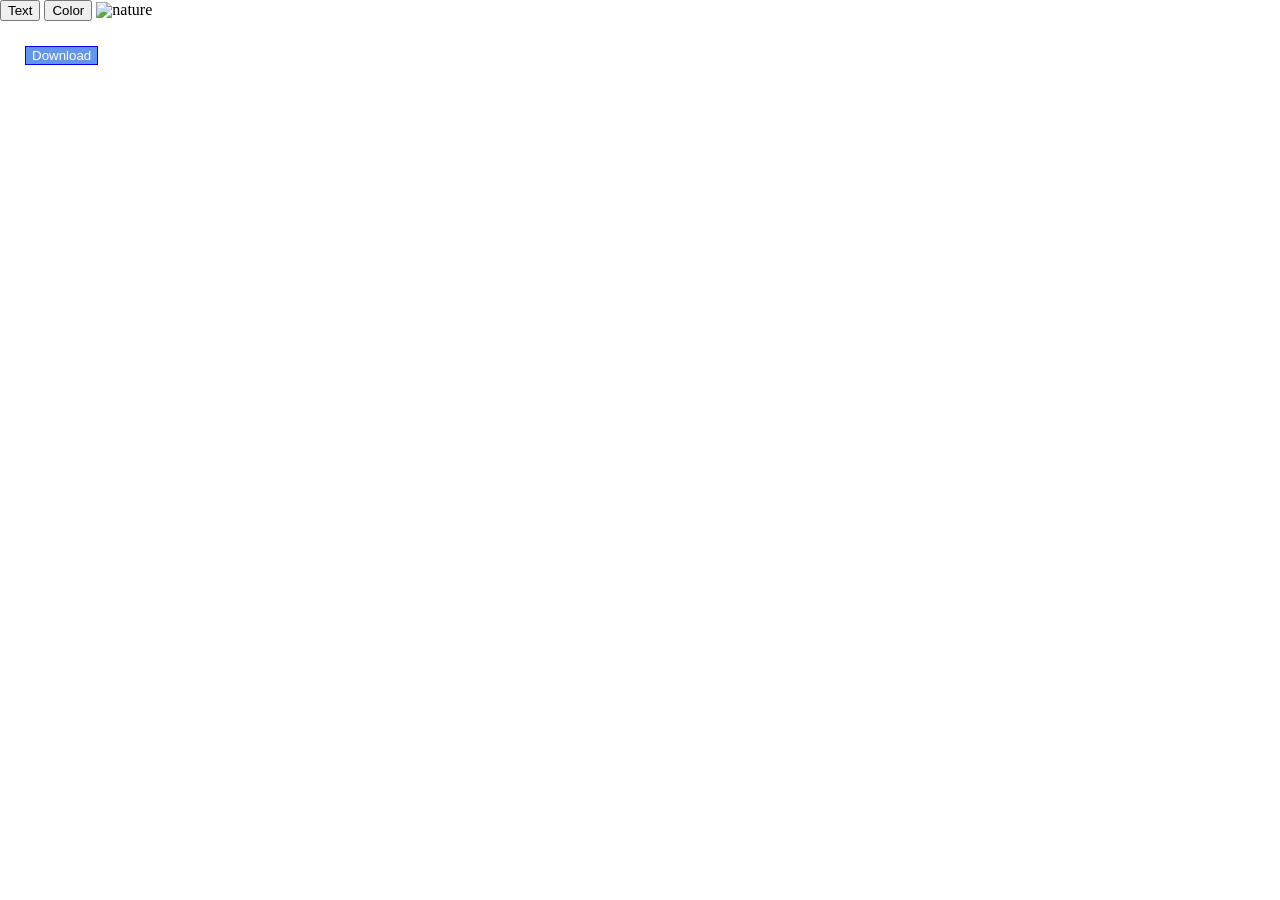
==== index.html @ aabfcf8d "Add DOM" ====
<!DOCTYPE html>
<html lang="en">
  <head>
    <meta charset="UTF-8" />
    <meta name="viewport" content="width=device-width, initial-scale=1.0" />
    <title>Document</title>
    <link rel="stylesheet" href="./assets/css/reset.css" />
    <link rel="stylesheet" href="./assets/css/style.css" />
    <link
      rel="stylesheet"
      href="https://cdnjs.cloudflare.com/ajax/libs/font-awesome/6.5.2/css/all.min.css"
    />
    <script defer src="./assets/js/taskDom.js"></script>
  </head>
  <body>
    <div>
      <button class="btnText">Text</button>
      <button class="btnColor">Color</button>
      <img
        width="200px"
        class="natureImg"
        src="https://kartinki.pics/uploads/posts/2022-02/1644924352_1-kartinkin-net-p-kartinki-leto-priroda-1.jpg"
        alt="nature"
      />
    </div>
    <article class="userCard"></article>
    <button class="btnDld">Download</button>
  </body>
</html>
---- assets/css/style.css ----
.userCard {
}

.userWrapper {
  height: 350px;
  width: 280px;
  border: 2px solid grey;
  margin: 100px;
  background-color: rgb(247, 243, 239);
  display: flex;
  flex-direction: column;
  align-items: center;
  margin: 15px auto;
  gap: 20px;
}

.userPhoto {
  margin: 20px 0 0;
  height: 100px;
  width: 100px;
  border-radius: 50%;
  object-fit: cover;
  border: solid 2px grey;
}

.userName {
  font-size: 1.5em;
  font-weight: bold;
}
.btnDld {
  margin: 25px;
  background-color: cornflowerblue;
  color: white;
  border: 1px solid blue;
}
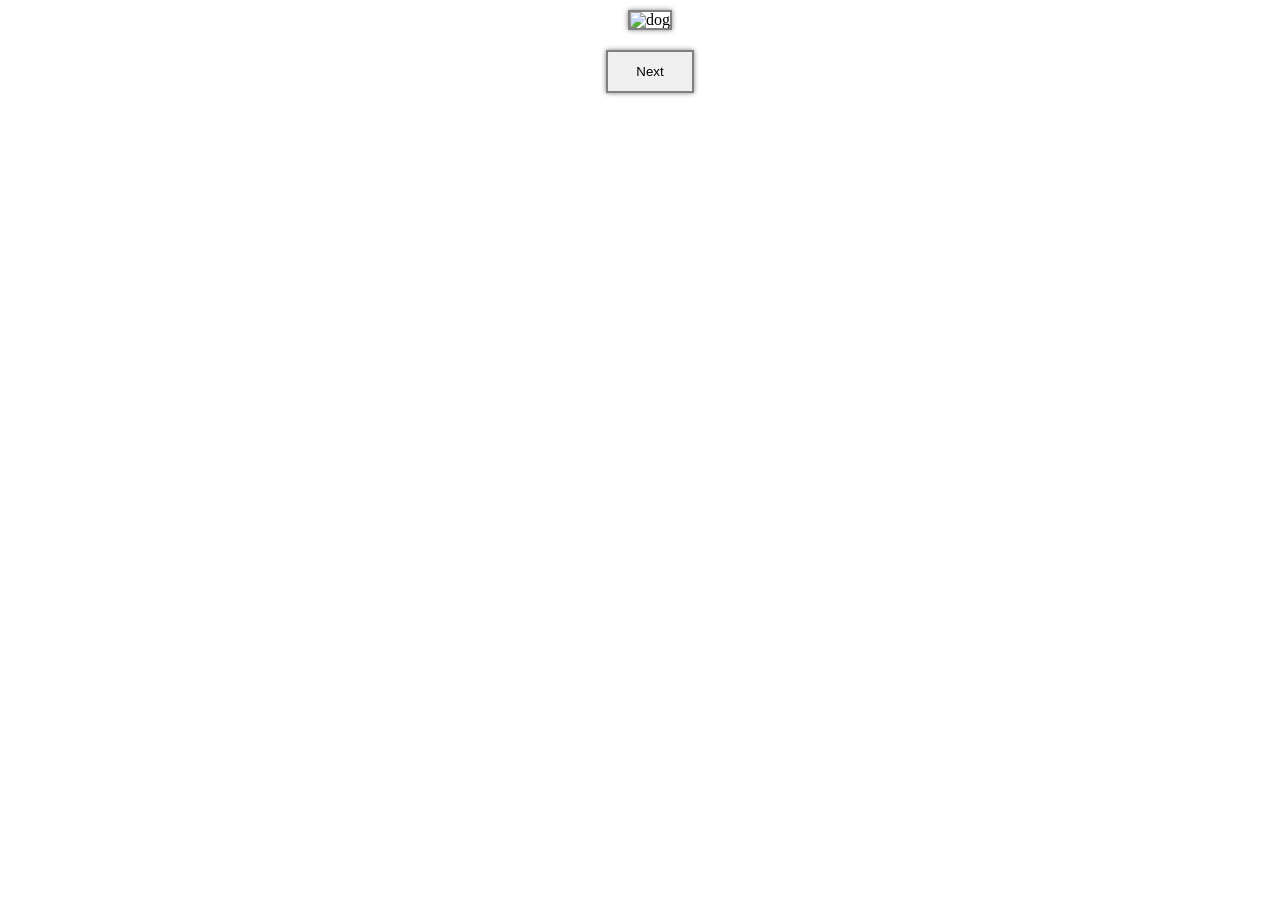
==== commit a2be9a0c: "Add data fetching" ====
--- a/index.html
+++ b/index.html
@@ -10,20 +10,12 @@
       rel="stylesheet"
       href="https://cdnjs.cloudflare.com/ajax/libs/font-awesome/6.5.2/css/all.min.css"
     />
-    <script defer src="./assets/js/taskDom.js"></script>
+    <script defer src="./assets/js/dataFetching.js"></script>
   </head>
   <body>
-    <div>
-      <button class="btnText">Text</button>
-      <button class="btnColor">Color</button>
-      <img
-        width="200px"
-        class="natureImg"
-        src="https://kartinki.pics/uploads/posts/2022-02/1644924352_1-kartinkin-net-p-kartinki-leto-priroda-1.jpg"
-        alt="nature"
-      />
-    </div>
-    <article class="userCard"></article>
-    <button class="btnDld">Download</button>
+    <article class="container">
+      <img class="imgDog" src="" alt="dog" />
+      <button class="btnNextImg">Next</button>
+    </article>
   </body>
 </html>
--- a/assets/css/style.css
+++ b/assets/css/style.css
@@ -1,35 +1,28 @@
-.userCard {
+.container {
+  padding: 10px;
+  display: flex;
+  flex-direction: column;
+  gap: 20px;
+  align-items: center;
+  justify-content: center;
+  width: 100%;
+  height: 100%;
 }
 
-.userWrapper {
-  height: 350px;
-  width: 280px;
+.imgDog {
+  max-width: 300px;
+  object-fit: cover;
   border: 2px solid grey;
-  margin: 100px;
-  background-color: rgb(247, 243, 239);
-  display: flex;
-  flex-direction: column;
-  align-items: center;
-  margin: 15px auto;
-  gap: 20px;
+  box-shadow: 0 0 5px grey;
 }
 
-.userPhoto {
-  margin: 20px 0 0;
-  height: 100px;
-  width: 100px;
-  border-radius: 50%;
-  object-fit: cover;
-  border: solid 2px grey;
+.btnNextImg {
+  padding: 12px 28px;
+  border: 2px solid grey;
+  box-shadow: 0 0 5px grey;
 }
 
-.userName {
-  font-size: 1.5em;
-  font-weight: bold;
+.btnNextImg:hover {
+  background-color: blue;
+  color: white;
 }
-.btnDld {
-  margin: 25px;
-  background-color: cornflowerblue;
-  color: white;
-  border: 1px solid blue;
-}
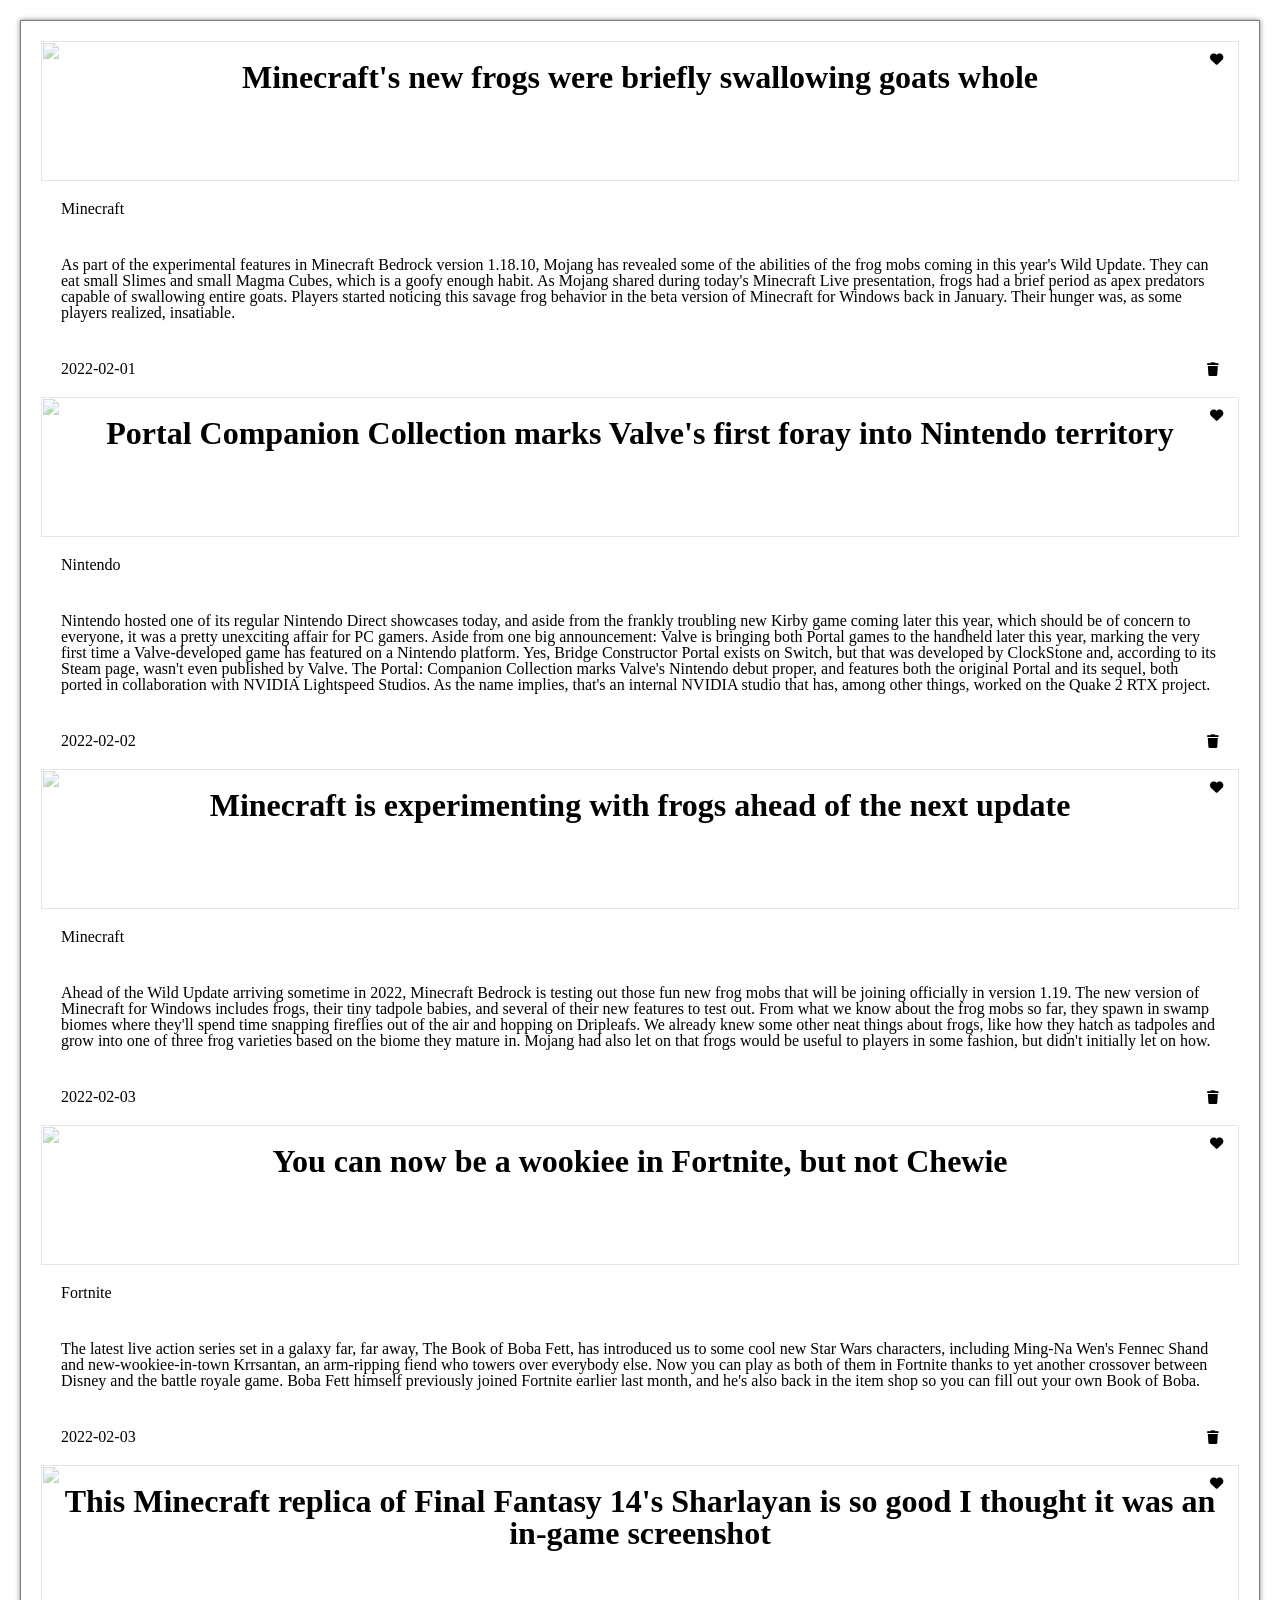
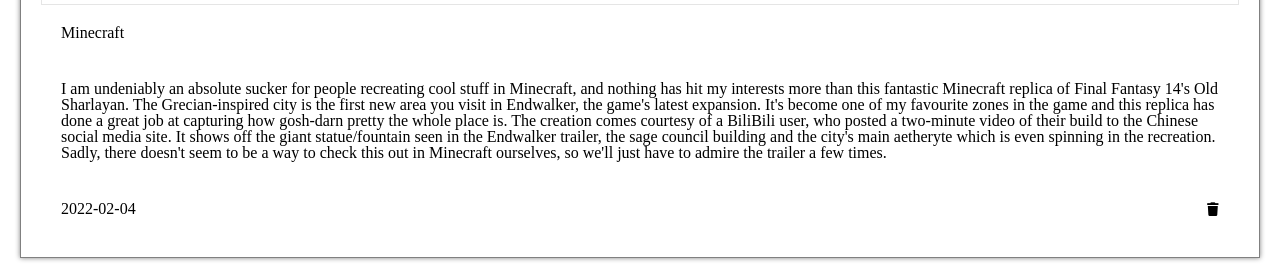
==== commit 585cb0f5: "Add create element" ====
--- a/index.html
+++ b/index.html
@@ -10,12 +10,37 @@
       rel="stylesheet"
       href="https://cdnjs.cloudflare.com/ajax/libs/font-awesome/6.5.2/css/all.min.css"
     />
-    <script defer src="./assets/js/dataFetching.js"></script>
+    <script defer src="./assets/js/createElement.js"></script>
   </head>
   <body>
-    <article class="container">
-      <img class="imgDog" src="" alt="dog" />
-      <button class="btnNextImg">Next</button>
-    </article>
+    <ul class="containerNews">
+      <!-- <li class="containerLi"> -->
+      <!-- <div class="title"> -->
+      <!-- <h2 class="h2News">
+            Minecraft's new frogs were briefly swallowing goats whole
+          </h2> -->
+      <!-- <button class="btnLike"><i class="fa-solid fa-heart"></i></button> -->
+      <!-- <img
+            class="headerBgSrc"
+            src="https://cdn.mos.cms.futurecdn.net/yS8AdDkWFHzDhEjycLwkc9-970-80.jpg.webp"
+            alt=""
+          /> -->
+      <!-- </div> -->
+      <!-- <p class="category">Minecraft</p> -->
+      <!-- <p class="body">
+          As part of the experimental features in Minecraft Bedrock version
+          1.18.10, Mojang has revealed some of the abilities of the frog mobs
+          coming in this year's Wild Update. They can eat small Slimes and small
+          Magma Cubes, which is a goofy enough habit. As Mojang shared during
+          today's Minecraft Live presentation, frogs had a brief period as apex
+          predators capable of swallowing entire goats. Players started noticing
+          this savage frog behavior in the beta version of Minecraft for Windows
+          back in January. Their hunger was, as some players realized,
+          insatiable.
+        </p>
+        <p class="date">2022-02-01</p> -->
+      <!-- <button class="trashIcon"><i class="fa-solid fa-trash"></i></button> -->
+      <!-- </li> -->
+    </ul>
   </body>
 </html>
--- a/assets/css/style.css
+++ b/assets/css/style.css
@@ -1,28 +1,58 @@
-.container {
-  padding: 10px;
+.containerNews {
+  margin: 20px;
+  padding: 20px;
+  border: 1px solid grey;
+  box-shadow: 0 0 5px grey;
   display: flex;
   flex-direction: column;
-  gap: 20px;
-  align-items: center;
-  justify-content: center;
-  width: 100%;
-  height: 100%;
 }
 
-.imgDog {
-  max-width: 300px;
-  object-fit: cover;
-  border: 2px solid grey;
-  box-shadow: 0 0 5px grey;
+.containerLi {
+  position: relative;
 }
 
-.btnNextImg {
-  padding: 12px 28px;
-  border: 2px solid grey;
-  box-shadow: 0 0 5px grey;
+.title {
+  padding: 20px;
+  position: relative;
+  text-align: center;
+  height: 100px;
+}
+.btnLike {
+  position: absolute;
+  right: 10px;
+  top: 10px;
+  border: none;
+  background-color: inherit;
+}
+.h2News {
+  font-size: 2em;
+  font-weight: bold;
+}
+.headerBgSrc {
+  position: absolute;
+  right: 0;
+  top: 0;
+  left: 0;
+  bottom: 0;
+  z-index: -10;
+  height: 100%;
+  width: 100%;
+  object-fit: cover;
+  opacity: 0.4;
+}
+.category,
+.body,
+.date,
+.trashIcon {
+  padding: 20px;
 }
 
-.btnNextImg:hover {
-  background-color: blue;
-  color: white;
+.containerDate {
+  display: flex;
 }
+
+.trashIcon {
+  border: none;
+  background-color: inherit;
+  margin-left: auto;
+}
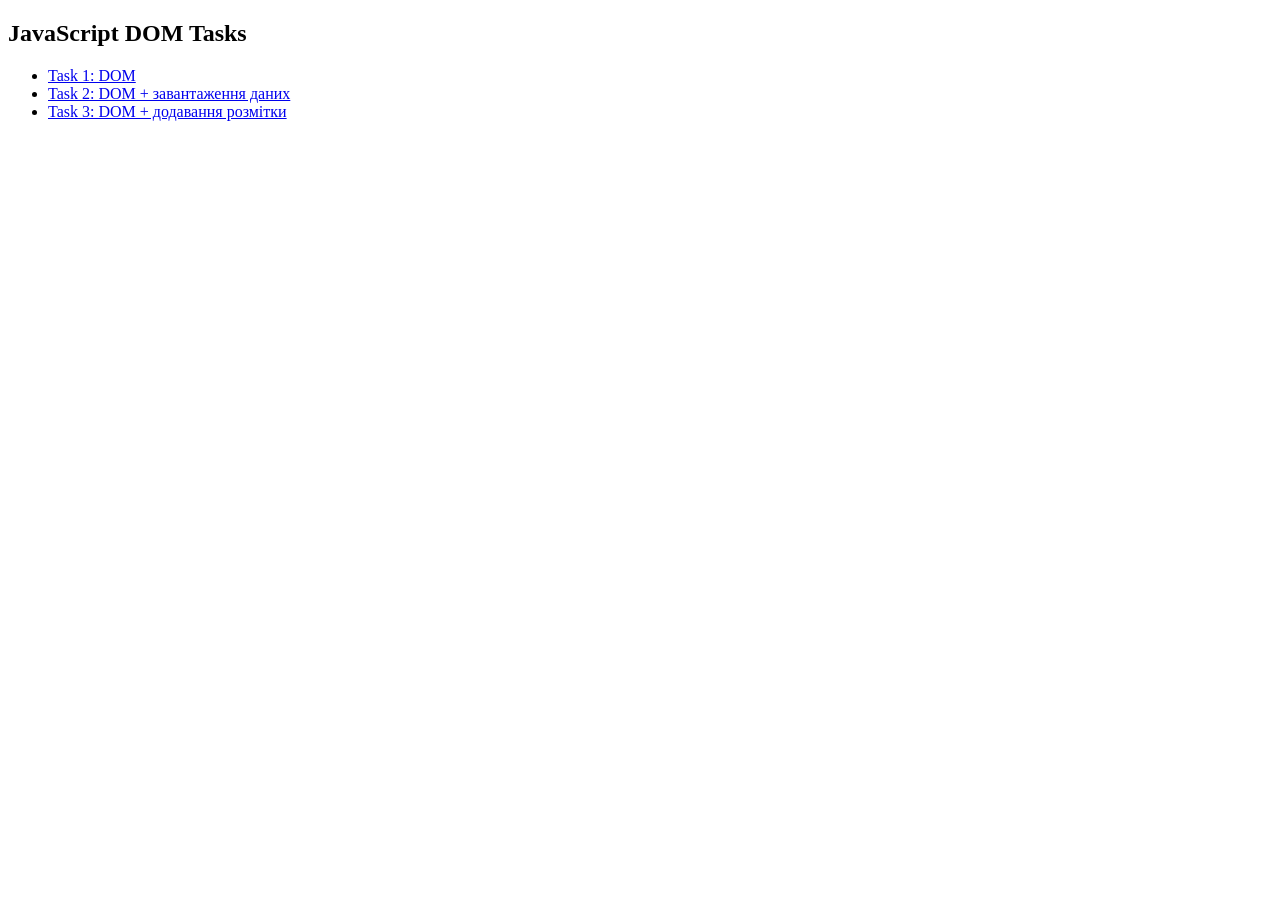
==== commit 574aa7f9: "Add HTML pages for 3 DOM tasks with separate JS files" ====
--- a/index.html
+++ b/index.html
@@ -4,43 +4,13 @@
     <meta charset="UTF-8" />
     <meta name="viewport" content="width=device-width, initial-scale=1.0" />
     <title>Document</title>
-    <link rel="stylesheet" href="./assets/css/reset.css" />
-    <link rel="stylesheet" href="./assets/css/style.css" />
-    <link
-      rel="stylesheet"
-      href="https://cdnjs.cloudflare.com/ajax/libs/font-awesome/6.5.2/css/all.min.css"
-    />
-    <script defer src="./assets/js/createElement.js"></script>
   </head>
   <body>
-    <ul class="containerNews">
-      <!-- <li class="containerLi"> -->
-      <!-- <div class="title"> -->
-      <!-- <h2 class="h2News">
-            Minecraft's new frogs were briefly swallowing goats whole
-          </h2> -->
-      <!-- <button class="btnLike"><i class="fa-solid fa-heart"></i></button> -->
-      <!-- <img
-            class="headerBgSrc"
-            src="https://cdn.mos.cms.futurecdn.net/yS8AdDkWFHzDhEjycLwkc9-970-80.jpg.webp"
-            alt=""
-          /> -->
-      <!-- </div> -->
-      <!-- <p class="category">Minecraft</p> -->
-      <!-- <p class="body">
-          As part of the experimental features in Minecraft Bedrock version
-          1.18.10, Mojang has revealed some of the abilities of the frog mobs
-          coming in this year's Wild Update. They can eat small Slimes and small
-          Magma Cubes, which is a goofy enough habit. As Mojang shared during
-          today's Minecraft Live presentation, frogs had a brief period as apex
-          predators capable of swallowing entire goats. Players started noticing
-          this savage frog behavior in the beta version of Minecraft for Windows
-          back in January. Their hunger was, as some players realized,
-          insatiable.
-        </p>
-        <p class="date">2022-02-01</p> -->
-      <!-- <button class="trashIcon"><i class="fa-solid fa-trash"></i></button> -->
-      <!-- </li> -->
+    <h2>JavaScript DOM Tasks</h2>
+    <ul>
+      <li><a href="./task1.html">Task 1: DOM</a></li>
+      <li><a href="./task2.html">Task 2: DOM + завантаження даних</a></li>
+      <li><a href="./task3.html">Task 3: DOM + додавання розмітки</a></li>
     </ul>
   </body>
 </html>
